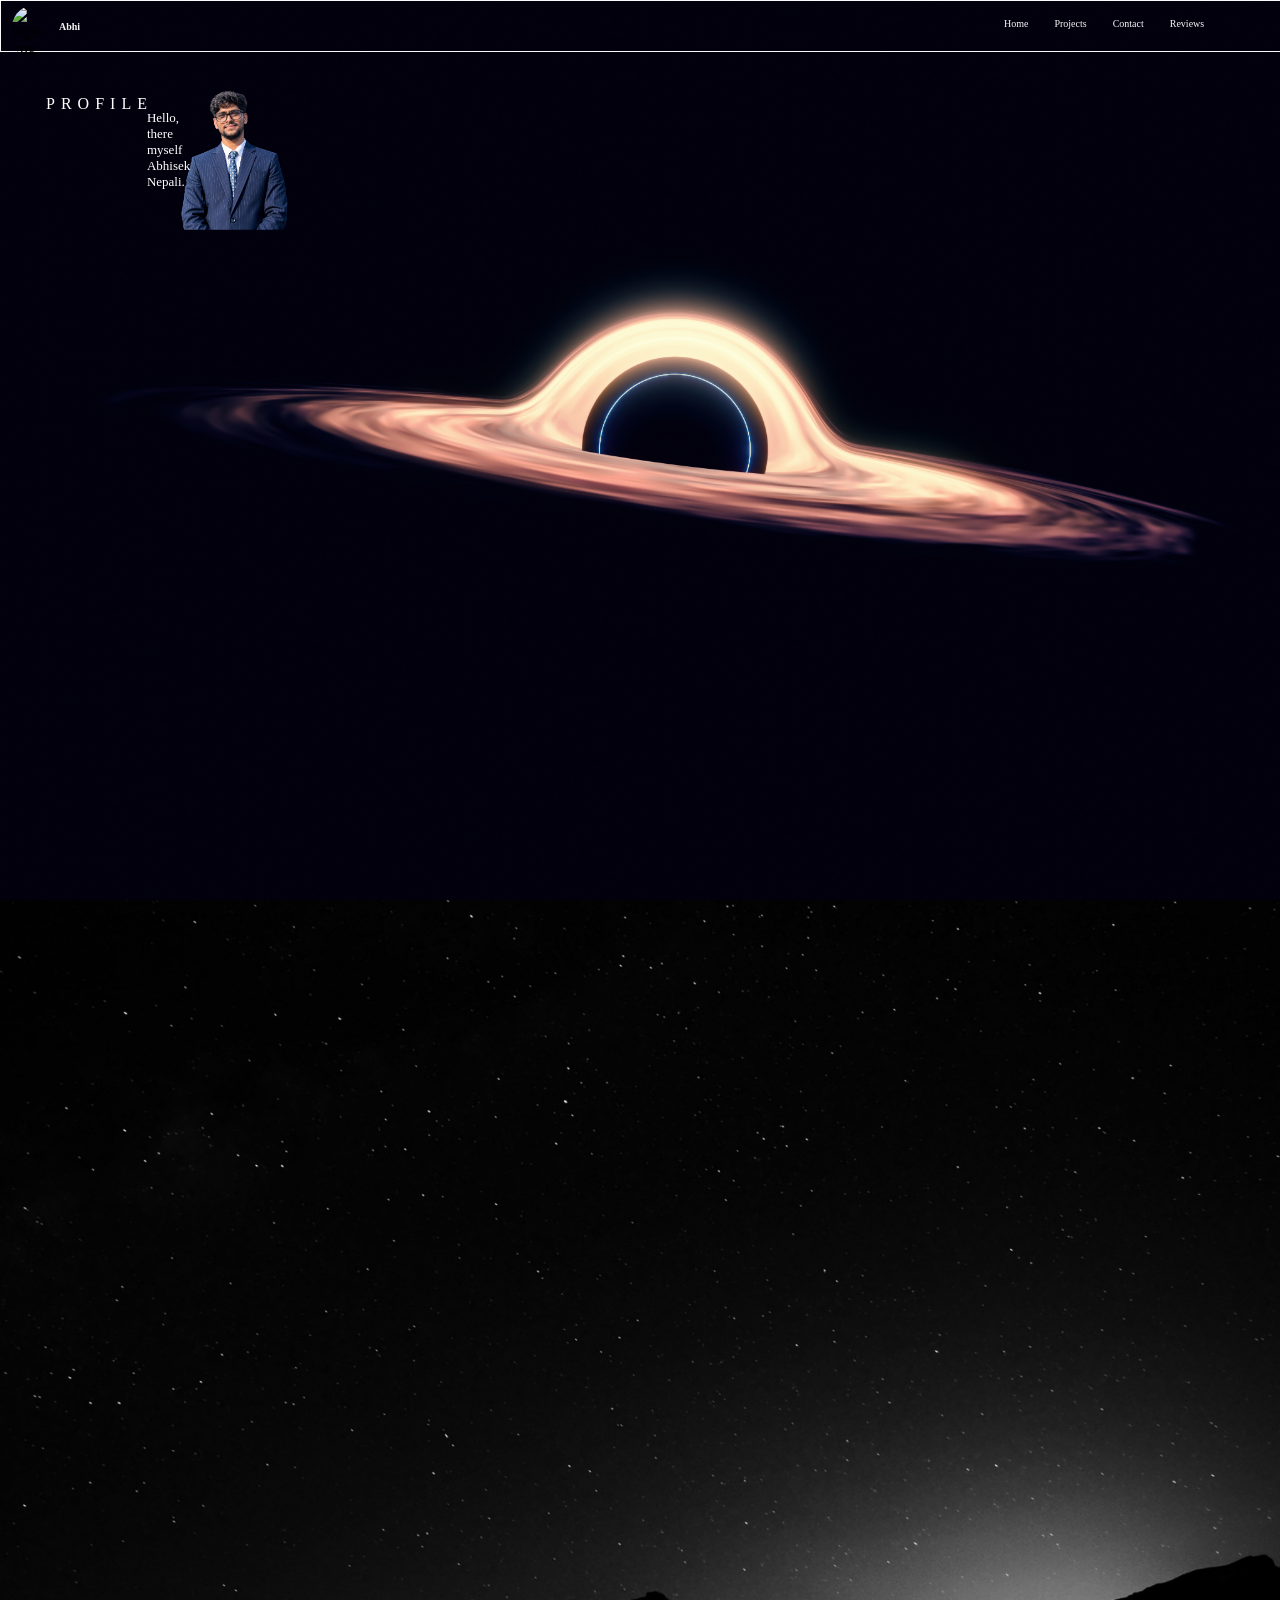
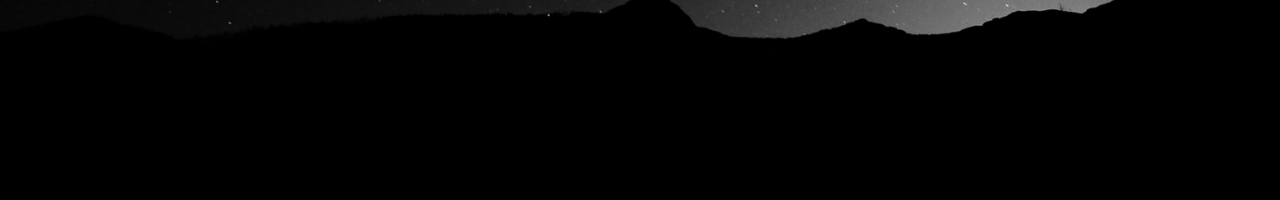
==== Index.html @ 6a7106fa "building my portfolio website" ====
<!doctype html>
<html lang="en">
  <head>
    <meta charset="UTF-8" />
    <meta name="viewport" content="width=device-width, initial-scale=1.0" />
    <title>Portfolio_AN</title>
    <link rel="stylesheet" href="Style.css" />
  </head>
  <body>
    <script src="java.js"></script>
    <header>
      <!-- ==============First section============================= -->
      <section class="sec-first">
        <div class="container">
          <nav>
            <div class="logo , logo-div">
              <img
                class="logo-img"
                src="https://i.pinimg.com/736x/93/61/dd/9361dd7d2db62596cf7b88f85bf83fe2.jpg"
                alt="logo img"
              />
              </div>
            <div class="logo-text"> <b>Abhi</b> </div>

            <div class="navigation">
              <ul>
                <li><a href="/"> Home </a></li>
                <li><a href="/"> Projects </a></li>
                <li><a href="/"> Contact </a></li>
                <li><a href="/"> Reviews </a></li>
              </ul>
            </div>
          </nav>
        </div>
      </section>
    </header>

    <main>
        <section class="sec-second">
          <div class="profile-div">
            <img class="profile" src="Assets01/profile.png">
            <div class="profile-text1">
              <span>P</span><span>R</span><span>O</span><span>F</span><span>I</span><span>L</span><span>E</span>
            </div>
            <div class="profile-text2">
              Hello, there myself Abhisek Nepali.

            </div>
          </div>
          
        </section>

        <section class="sec-third">

        </section>

    </main>

    <footer></footer>
  </body>
</html>
---- Style.css ----
* {
    padding: 0;
    margin: 0;
    font-family: cursive;
}
body{
    position: relative;
}

nav {
    position:fixed;
    top:0;
    width: 100%;
    z-index: 100;
    height: 50px;
    border: 0.2px solid rgb(250, 250, 250);
    display: flex;
    background: transparent;
    align-items: center;
}

.logo-img {
    height: 35px;
    width: 35px;
    border-radius: 50%;
    cursor: pointer;
    transition:0.4s;
}
.logo-img:hover{
    box-shadow: 0.2px 0.3px 2px whitesmoke;
    transition: box-shadow 0.3s;
}


.navigation {
    width: 300px;
}
.navigation ul li a{
    text-decoration: none;
    color: rgb(249, 248, 248);
}

.navigation ul {
    display: flex;
    flex-direction: row;
    gap: 26px;
    font-size: x-small;
    list-style: none;
    position: absolute;
    right: 6%;
    top: 33%;
}


.logo{
    width:40px;
    height: 40px;
    margin-left: 10px;
    display: inline-block;
    
}
.logo-text{
    margin-left: 8px;
    color: whitesmoke;
    font-size: x-small;
}

.sec-second{
    height: 100vh;
    background-image: url(Assets01/sagittarius-a-black-5120x2880-25401.jpg);
    background-size: cover;
    background-position: center;
    background-repeat: no-repeat;
}
.sec-third{
    height: 100vh;
    background-image: url(Assets01/stars.jpg);
    background-size: cover;
    background-position: center;
    background-repeat: no-repeat;
}
.profile{
    position: absolute;
    left: 160px;
    top: 5px;
    height: 150px;
    position: absolute;
    filter: blur(0.255px);
    transition: filter 0.4s;


}
.profile{
    filter: blur(0px);
    transition: 0.1s;
}
.profile-div{
    height: 150px;
    width: 250px;
    margin-top: 80px;
    padding-left: 40px;
    display: flex;
    border-radius: 15px;
    transition: 1s;
    position:absolute;
    
}
.profile-div img{
    display: flex;
    justify-content: flex-end;
}
.profile-div:hover{
    transition: 1.6s;
    background: rgba(93, 93, 93, 0.15);
    backdrop-filter: blur(5px);
    -webkit-backdrop-filter: blur(5px);

}
.profile-text1{
    padding-top:15px;
    height: 35px;
}

.profile-text1 span{
    padding-left: 6px;
    font-size:medium;
    color: white;
    position: relative;
    transition: color 0.3s;
}

.profile-text1 span:hover{
    font-weight: bolder;
    color:rgb(223, 150, 13);
    font-size:large;
    cursor:grabbing;
    transition: color 0.3s;
}
.profile-text2{
    color: white;
    margin-top: 30px;
    font-size: small;
    margin-right: 17px;
    position: relative;
    left: 0;
    margin-right: 100px;
}
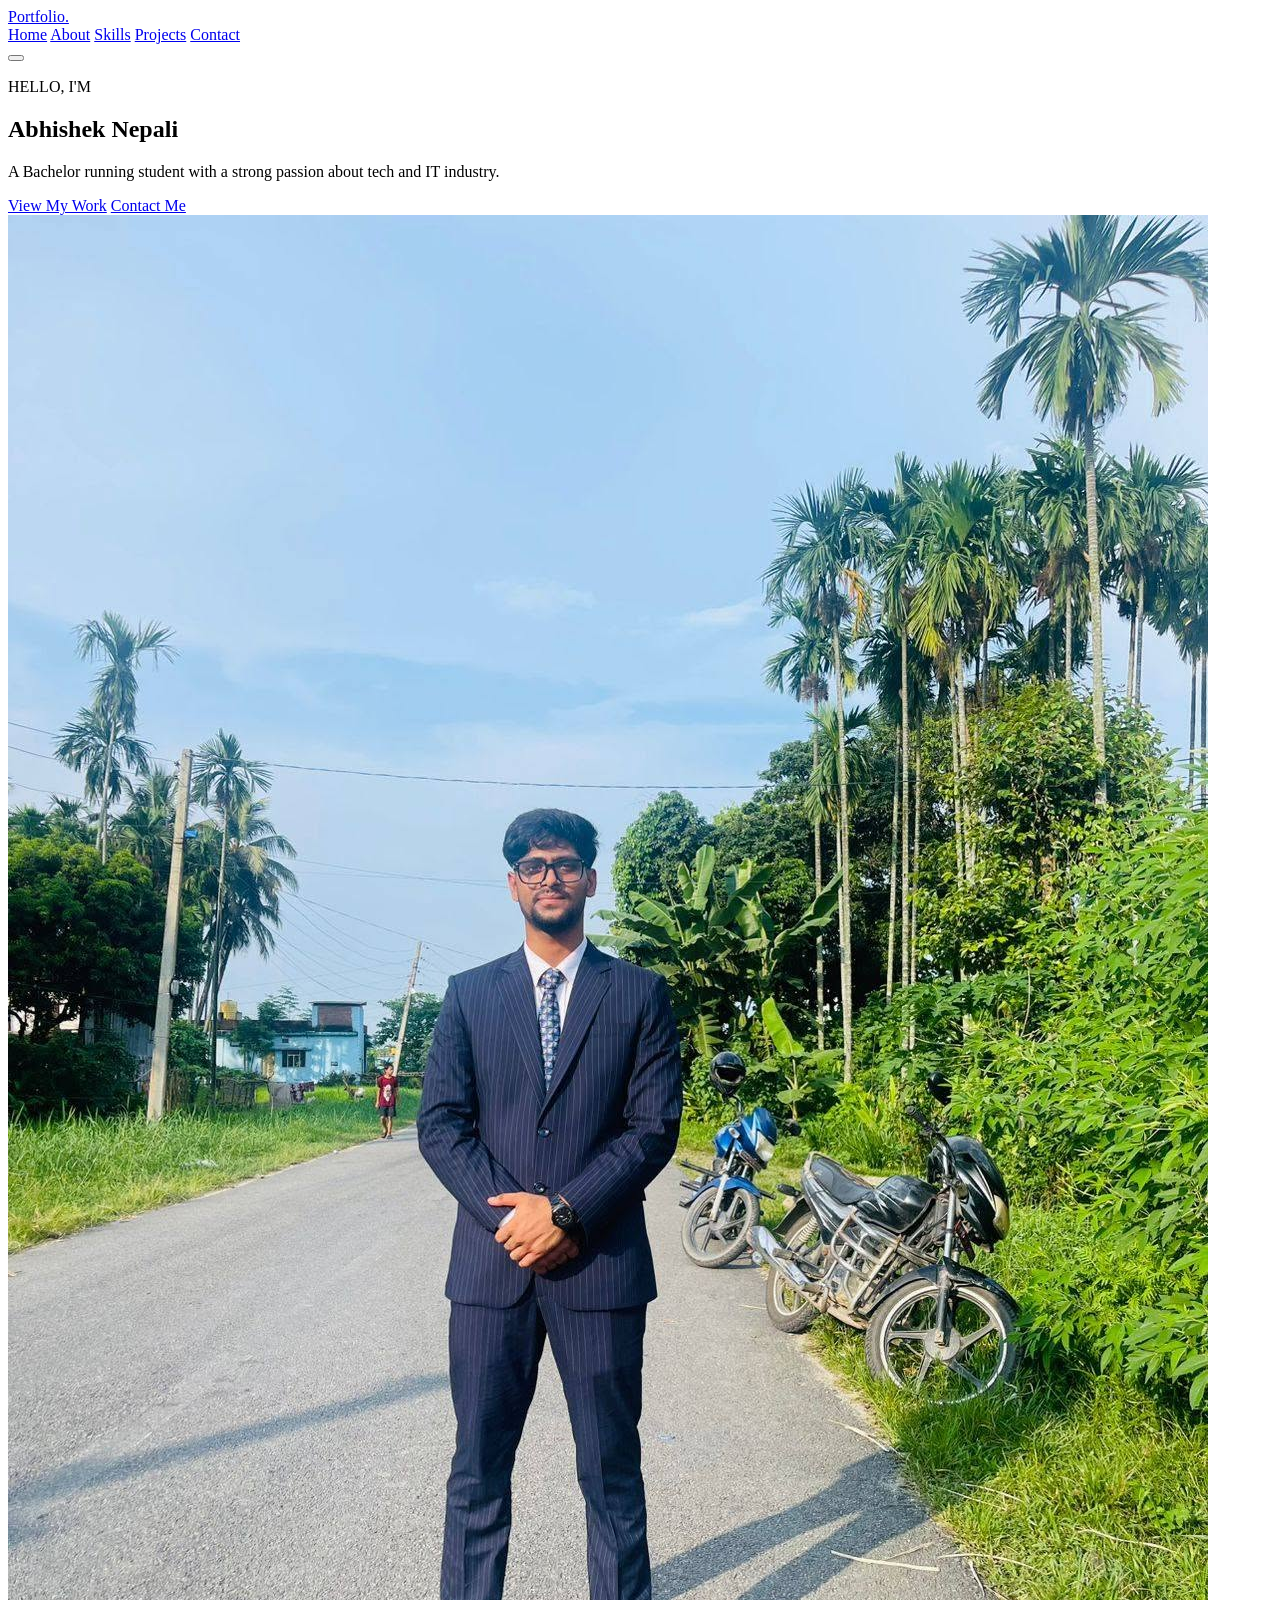
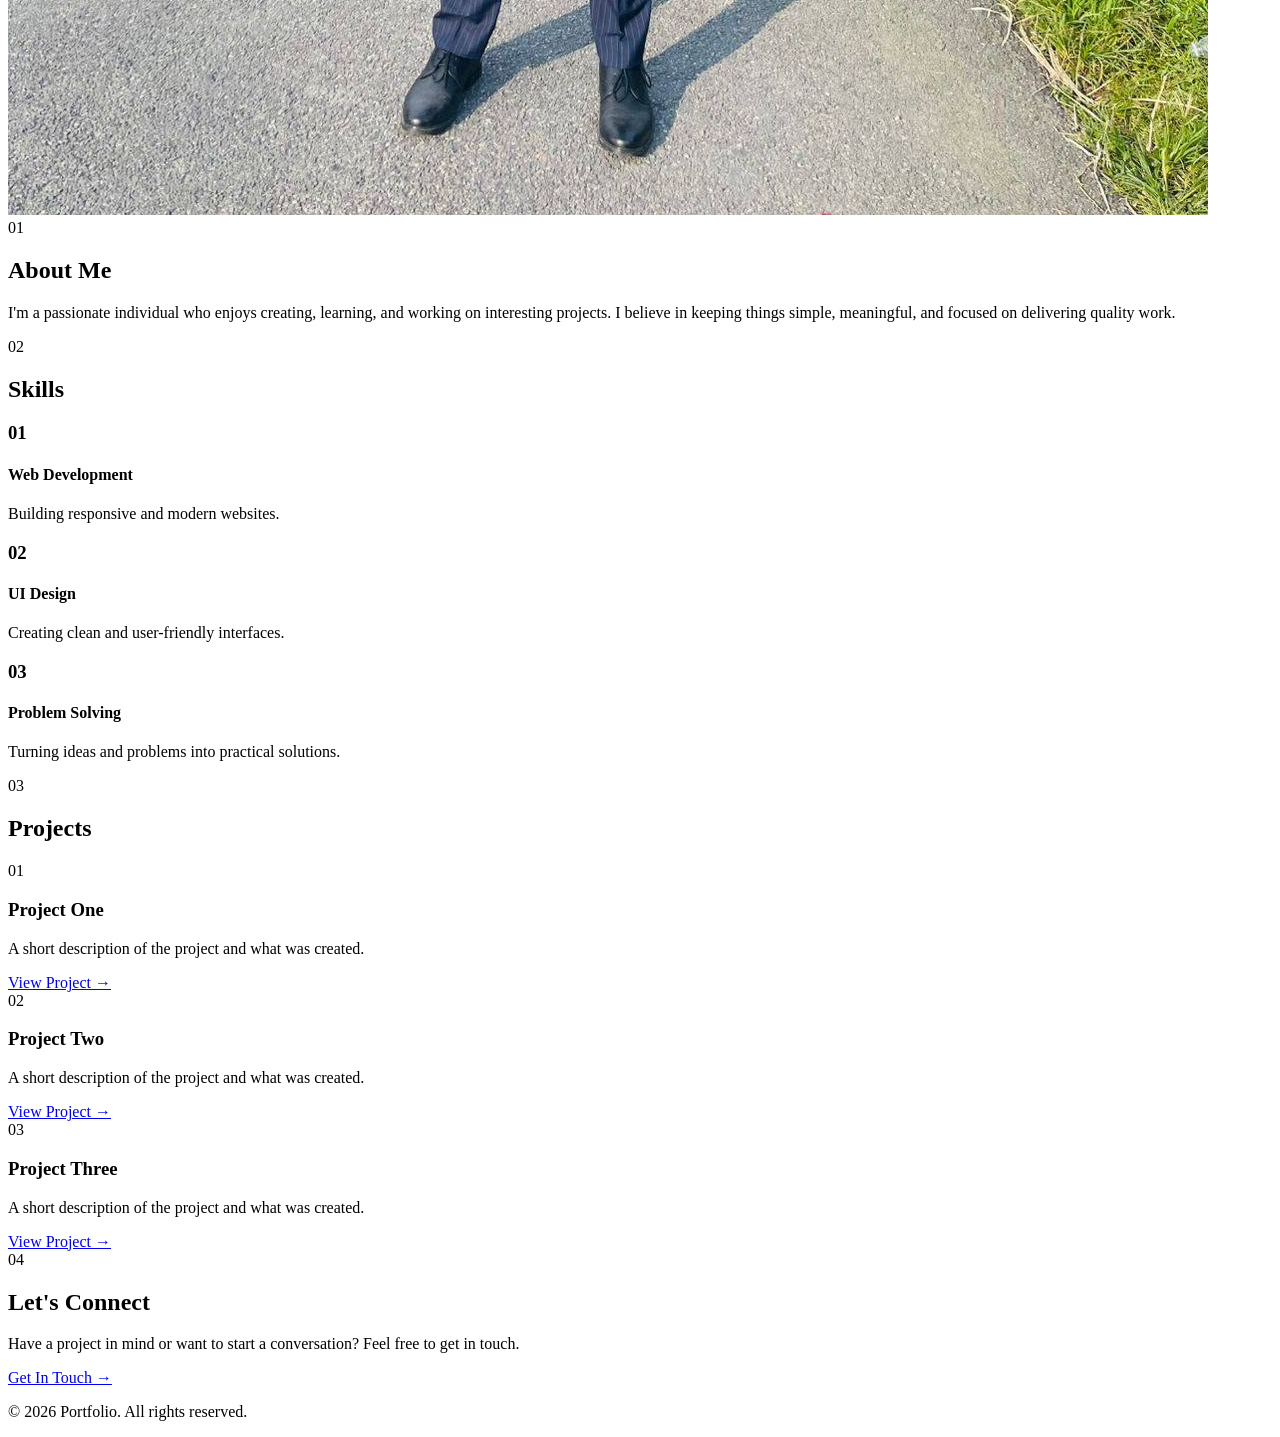
==== commit 955ba0ba: "updated the portfolio" ====
--- a/Index.html
+++ b/Index.html
@@ -1,61 +1,201 @@
-<!doctype html>
+
+<!DOCTYPE html>
 <html lang="en">
-  <head>
-    <meta charset="UTF-8" />
-    <meta name="viewport" content="width=device-width, initial-scale=1.0" />
-    <title>Portfolio_AN</title>
-    <link rel="stylesheet" href="Style.css" />
-  </head>
-  <body>
-    <script src="java.js"></script>
-    <header>
-      <!-- ==============First section============================= -->
-      <section class="sec-first">
+<head>
+    <meta charset="UTF-8">
+    <meta name="viewport" content="width=device-width, initial-scale=1.0">
+    <title>Portfolio</title>
+    <link rel="stylesheet" href="style.css">
+    <link rel="preconnect" href="https://fonts.googleapis.com">
+    <link rel="preconnect" href="https://fonts.gstatic.com" crossorigin>
+    <link href="https://fonts.googleapis.com/css2?family=Inter:wght@400;500;600;700&display=swap" rel="stylesheet">
+</head>
+
+<body>
+
+    <header class="navbar">
+        <div class="container nav-container">
+
+            <a href="#home" class="logo">Portfolio.</a>
+
+            <nav class="nav-menu">
+                <a href="#home" class="nav-link active">Home</a>
+                <a href="#about" class="nav-link">About</a>
+                <a href="#skills" class="nav-link">Skills</a>
+                <a href="#projects" class="nav-link">Projects</a>
+                <a href="#contact" class="nav-link">Contact</a>
+            </nav>
+
+            <button class="menu-toggle" id="menuToggle" aria-label="Open menu">
+                <span></span>
+                <span></span>
+                <span></span>
+            </button>
+
+        </div>
+    </header>
+
+    <main>
+
+        <section class="hero" id="home">
+            <div class="container hero-container">
+
+                <div class="hero-content">
+                    <p class="hero-subtitle">HELLO, I'M</p>
+
+                    <h1>
+                        Abhishek Nepali
+                     
+                    </h1>
+
+                    <p class="hero-description">
+                        A Bachelor running student with a strong passion about tech and IT industry.
+                    </p>
+
+                    <div class="hero-buttons">
+                        <a href="#projects" class="btn btn-primary">View My Work</a>
+                        <a href="#contact" class="btn btn-secondary">Contact Me</a>
+                    </div>
+                </div>
+
+                <div class="hero-image-wrapper">
+                    <div class="image-glow"></div>
+
+                    <div class="image-frame">
+                        <img src="image.png" alt="Profile Photo">
+                    </div>
+                </div>
+
+            </div>
+        </section>
+
+        <section class="about section" id="about">
+            <div class="container">
+
+                <div class="section-heading">
+                    <span>01</span>
+                    <h2>About Me</h2>
+                </div>
+
+                <div class="about-content">
+                    <p>
+                        I'm a passionate individual who enjoys creating,
+                        learning, and working on interesting projects.
+                        I believe in keeping things simple, meaningful,
+                        and focused on delivering quality work.
+                    </p>
+                </div>
+
+            </div>
+        </section>
+
+        <section class="skills section" id="skills">
+            <div class="container">
+
+                <div class="section-heading">
+                    <span>02</span>
+                    <h2>Skills</h2>
+                </div>
+
+                <div class="skills-grid">
+                    <div class="skill-card">
+                        <h3>01</h3>
+                        <h4>Web Development</h4>
+                        <p>Building responsive and modern websites.</p>
+                    </div>
+
+                    <div class="skill-card">
+                        <h3>02</h3>
+                        <h4>UI Design</h4>
+                        <p>Creating clean and user-friendly interfaces.</p>
+                    </div>
+
+                    <div class="skill-card">
+                        <h3>03</h3>
+                        <h4>Problem Solving</h4>
+                        <p>Turning ideas and problems into practical solutions.</p>
+                    </div>
+                </div>
+
+            </div>
+        </section>
+
+        <section class="projects section" id="projects">
+            <div class="container">
+
+                <div class="section-heading">
+                    <span>03</span>
+                    <h2>Projects</h2>
+                </div>
+
+                <div class="projects-grid">
+
+                    <article class="project-card">
+                        <div class="project-number">01</div>
+                        <h3>Project One</h3>
+                        <p>
+                            A short description of the project and
+                            what was created.
+                        </p>
+                        <a href="#" class="project-link">View Project →</a>
+                    </article>
+
+                    <article class="project-card">
+                        <div class="project-number">02</div>
+                        <h3>Project Two</h3>
+                        <p>
+                            A short description of the project and
+                            what was created.
+                        </p>
+                        <a href="#" class="project-link">View Project →</a>
+                    </article>
+
+                    <article class="project-card">
+                        <div class="project-number">03</div>
+                        <h3>Project Three</h3>
+                        <p>
+                            A short description of the project and
+                            what was created.
+                        </p>
+                        <a href="#" class="project-link">View Project →</a>
+                    </article>
+
+                </div>
+
+            </div>
+        </section>
+
+        <section class="contact section" id="contact">
+            <div class="container">
+
+                <div class="section-heading">
+                    <span>04</span>
+                    <h2>Let's Connect</h2>
+                </div>
+
+                <div class="contact-content">
+                    <p>
+                        Have a project in mind or want to start a conversation?
+                        Feel free to get in touch.
+                    </p>
+
+                    <a href="mailto:hello@example.com" class="contact-button">
+                        Get In Touch →
+                    </a>
+                </div>
+
+            </div>
+        </section>
+
+    </main>
+
+    <footer class="footer">
         <div class="container">
-          <nav>
-            <div class="logo , logo-div">
-              <img
-                class="logo-img"
-                src="https://i.pinimg.com/736x/93/61/dd/9361dd7d2db62596cf7b88f85bf83fe2.jpg"
-                alt="logo img"
-              />
-              </div>
-            <div class="logo-text"> <b>Abhi</b> </div>
-
-            <div class="navigation">
-              <ul>
-                <li><a href="/"> Home </a></li>
-                <li><a href="/"> Projects </a></li>
-                <li><a href="/"> Contact </a></li>
-                <li><a href="/"> Reviews </a></li>
-              </ul>
-            </div>
-          </nav>
+            <p>© 2026 Portfolio. All rights reserved.</p>
         </div>
-      </section>
-    </header>
-
-    <main>
-        <section class="sec-second">
-          <div class="profile-div">
-            <img class="profile" src="Assets01/profile.png">
-            <div class="profile-text1">
-              <span>P</span><span>R</span><span>O</span><span>F</span><span>I</span><span>L</span><span>E</span>
-            </div>
-            <div class="profile-text2">
-              Hello, there myself Abhisek Nepali.
-
-            </div>
-          </div>
-          
-        </section>
-
-        <section class="sec-third">
-
-        </section>
-
-    </main>
-
-    <footer></footer>
-  </body>
+    </footer>
+
+    <script src="script.js"></script>
+
+</body>
 </html>
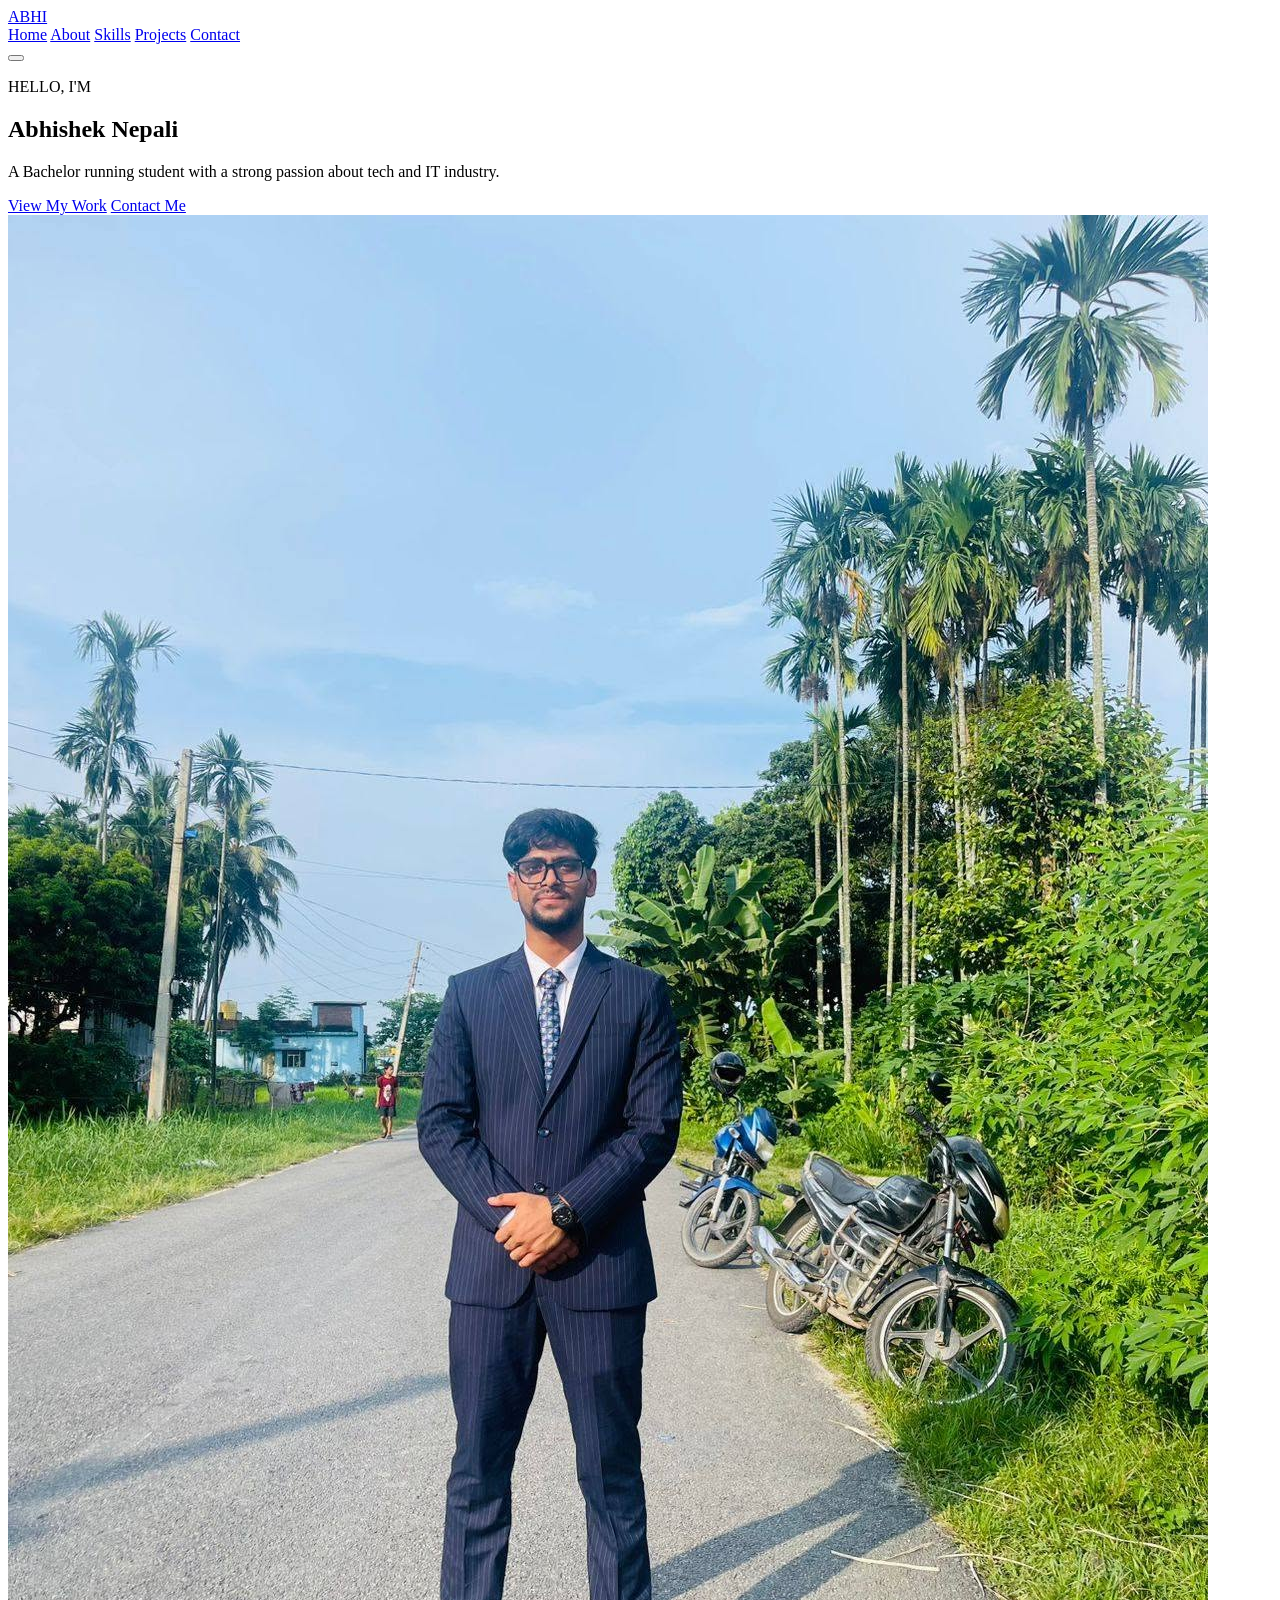
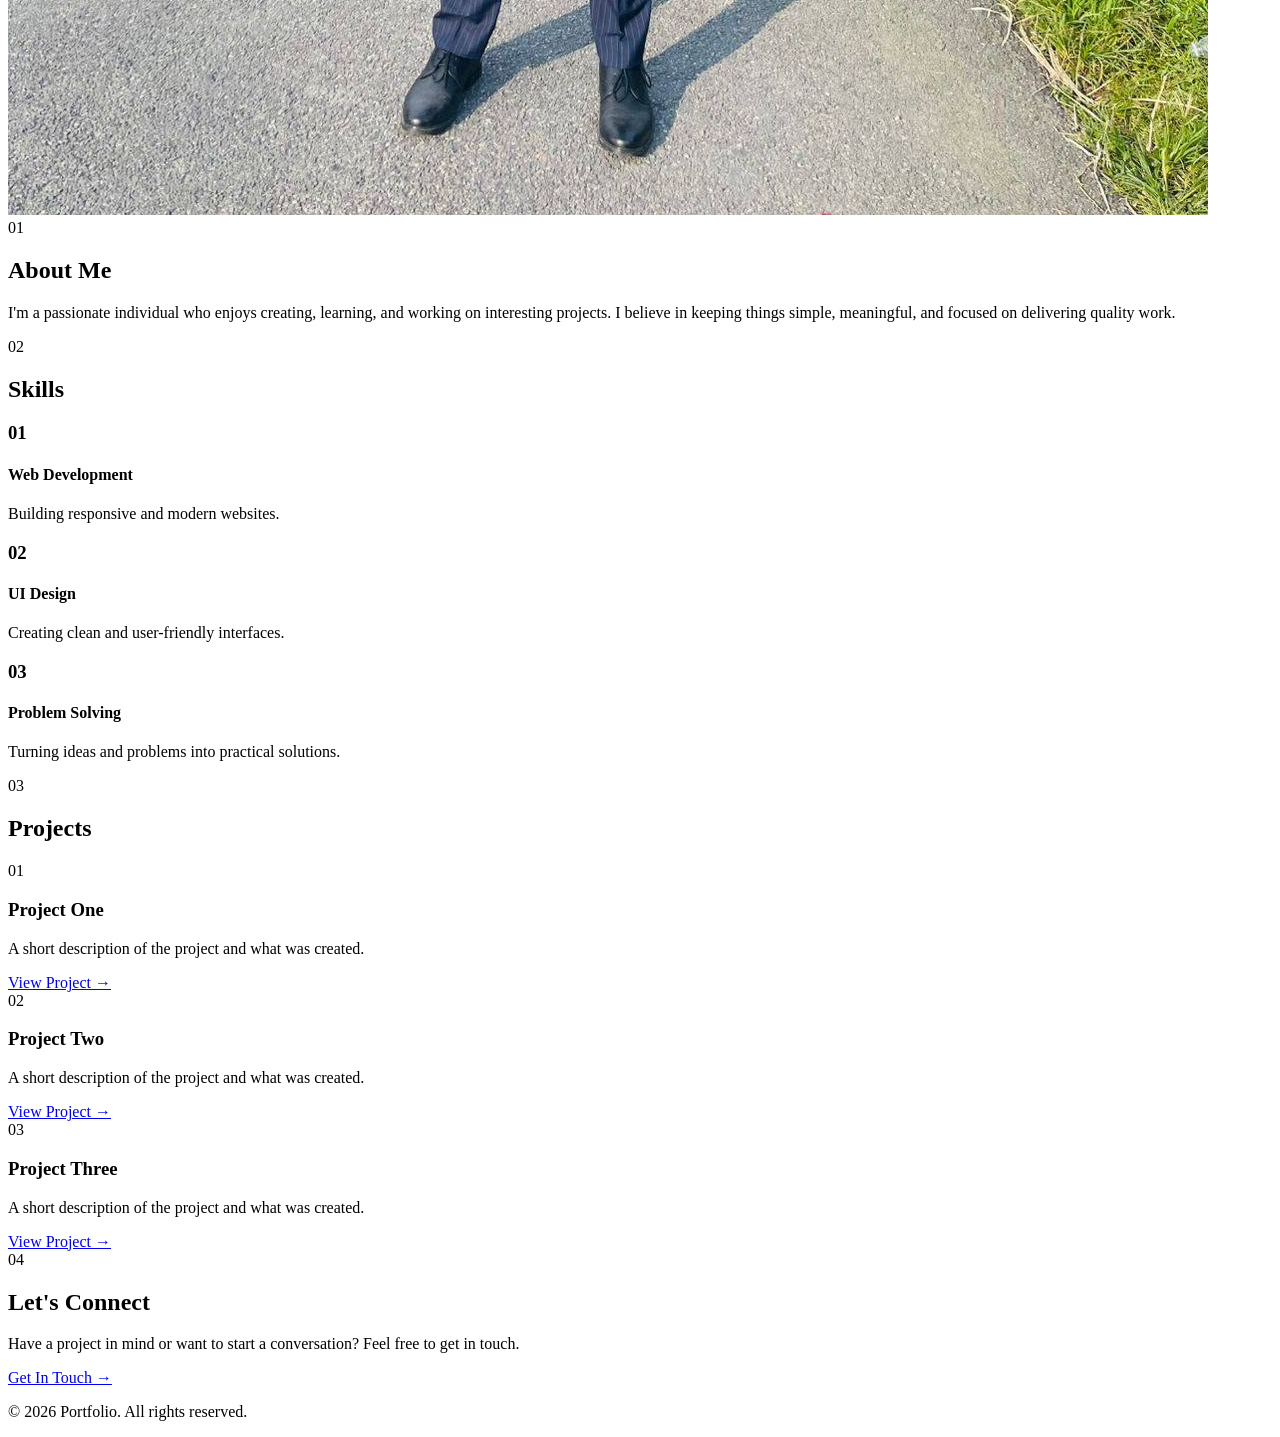
==== commit 3eecccfb: "name as logo" ====
--- a/Index.html
+++ b/Index.html
@@ -16,7 +16,7 @@
     <header class="navbar">
         <div class="container nav-container">
 
-            <a href="#home" class="logo">Portfolio.</a>
+            <a href="#home" class="logo">ABHI</a>
 
             <nav class="nav-menu">
                 <a href="#home" class="nav-link active">Home</a>
